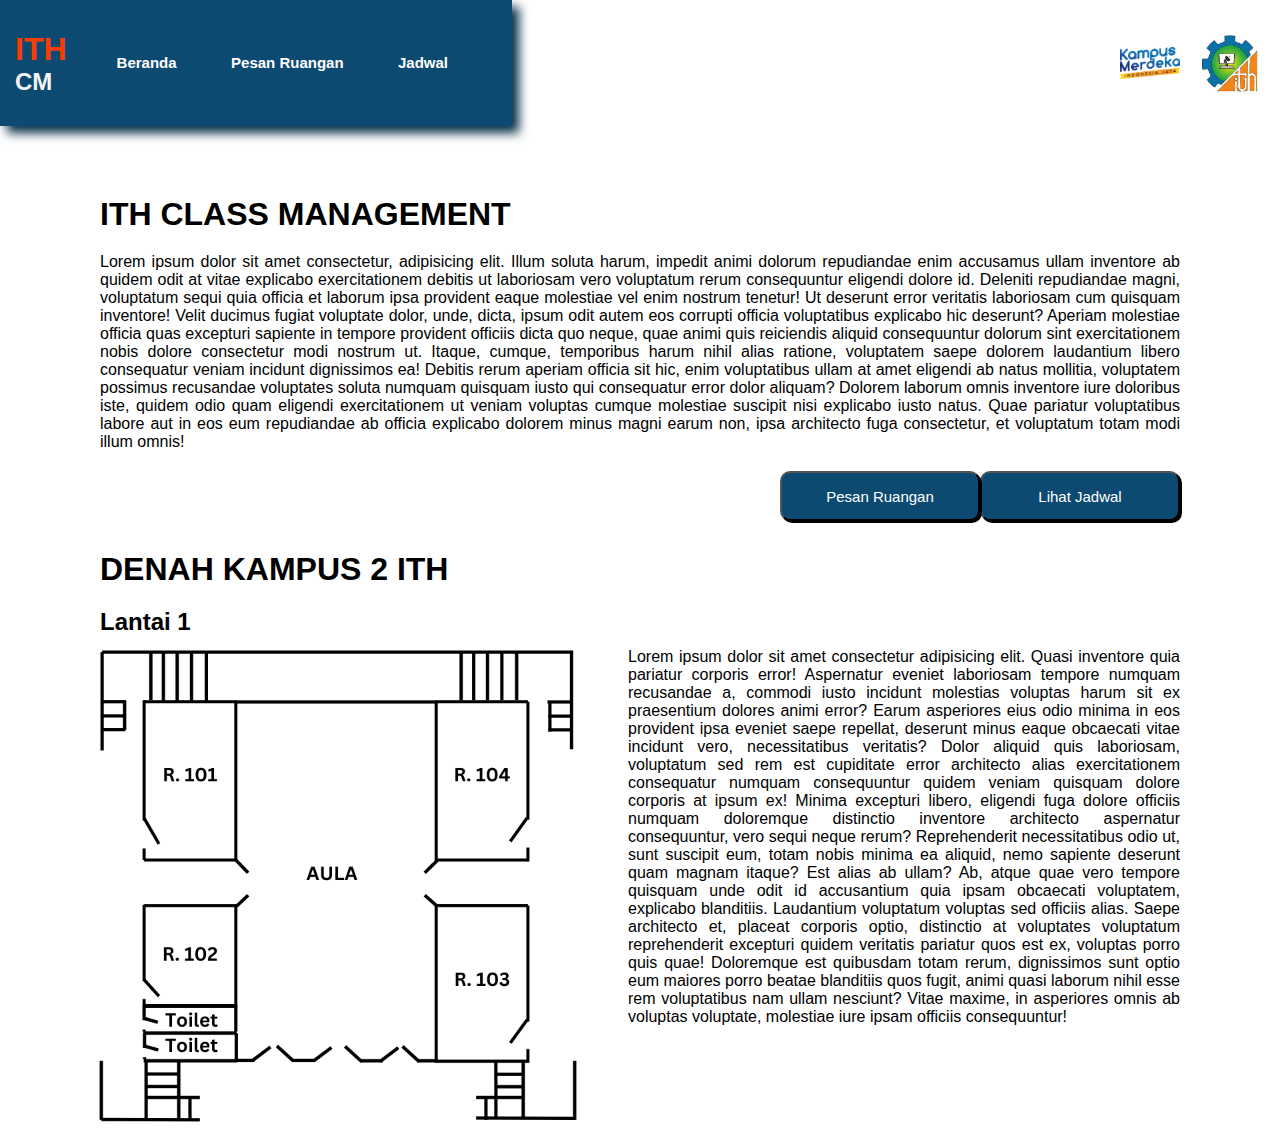
==== index.html @ 382d3ddc "Add files via upload" ====
<!DOCTYPE html>
<html lang="en">
<head>
    <meta charset="UTF-8">
    <meta name="viewport" content="width=device-width, initial-scale=1.0">
    <link rel="stylesheet" href="style.css">
    <link rel="stylesheet" href="fontawesome/css/fontawesome.css">
    <title>BERANDA</title>
</head>
<body>
    <div class="navbar-container">
        <div class="navbar-container-left">
            <div class="brand">
                <h1>ITH</h1>
                <h2>CM</h2>
            </div>
            <ul>
                <li><a href="index.html">Beranda</a></li>
                <li><a href="booking.html">Pesan Ruangan</a></li>
                <li><a href="">Jadwal</a></li>
            </ul>
        </div>
        <div class="navbar-container-right">
            <img class="kampusmerdeka" src="Logo_Kampus_Merdeka_Kemendikbud.png" alt="">
            <img class="ITH" src="ITH.jpg" alt="">
        </div>
    </div>

    <div class="intro">
        <h1 class="title">ITH CLASS MANAGEMENT</h1>
        <p>
            Lorem ipsum dolor sit amet consectetur, adipisicing elit. Illum soluta harum, impedit animi dolorum repudiandae enim accusamus ullam inventore ab quidem odit at vitae explicabo exercitationem debitis ut laboriosam vero voluptatum rerum consequuntur eligendi dolore id. Deleniti repudiandae magni, voluptatum sequi quia officia et laborum ipsa provident eaque molestiae vel enim nostrum tenetur! Ut deserunt error veritatis laboriosam cum quisquam inventore! Velit ducimus fugiat voluptate dolor, unde, dicta, ipsum odit autem eos corrupti officia voluptatibus explicabo hic deserunt? Aperiam molestiae officia quas excepturi sapiente in tempore provident officiis dicta quo neque, quae animi quis reiciendis aliquid consequuntur dolorum sint exercitationem nobis dolore consectetur modi nostrum ut. Itaque, cumque, temporibus harum nihil alias ratione, voluptatem saepe dolorem laudantium libero consequatur veniam incidunt dignissimos ea! Debitis rerum aperiam officia sit hic, enim voluptatibus ullam at amet eligendi ab natus mollitia, voluptatem possimus recusandae voluptates soluta numquam quisquam iusto qui consequatur error dolor aliquam? Dolorem laborum omnis inventore iure doloribus iste, quidem odio quam eligendi exercitationem ut veniam voluptas cumque molestiae suscipit nisi explicabo iusto natus. Quae pariatur voluptatibus labore aut in eos eum repudiandae ab officia explicabo dolorem minus magni earum non, ipsa architecto fuga consectetur, et voluptatum totam modi illum omnis!
        </p>
        <button><a href="">Lihat Jadwal</a></button><button><a href="">Pesan Ruangan</a></button>
    </div>
    <h1 class="title" style="margin-left: 100px; margin-top: 100px;">DENAH KAMPUS 2 ITH</h1>
    <div class="lantai1">
        <div class="denah-lantai1">
            <h2 style="margin-left: 100px;">Lantai 1</h2>
            <img src="R. 102.png" alt="">
        </div>
        <div class="ket-lantai1">
            <p>Lorem ipsum dolor sit amet consectetur adipisicing elit. Quasi inventore quia pariatur corporis error! Aspernatur eveniet laboriosam tempore numquam recusandae a, commodi iusto incidunt molestias voluptas harum sit ex praesentium dolores animi error? Earum asperiores eius odio minima in eos provident ipsa eveniet saepe repellat, deserunt minus eaque obcaecati vitae incidunt vero, necessitatibus veritatis? Dolor aliquid quis laboriosam, voluptatum sed rem est cupiditate error architecto alias exercitationem consequatur numquam consequuntur quidem veniam quisquam dolore corporis at ipsum ex! Minima excepturi libero, eligendi fuga dolore officiis numquam doloremque distinctio inventore architecto aspernatur consequuntur, vero sequi neque rerum? Reprehenderit necessitatibus odio ut, sunt suscipit eum, totam nobis minima ea aliquid, nemo sapiente deserunt quam magnam itaque? Est alias ab ullam? Ab, atque quae vero tempore quisquam unde odit id accusantium quia ipsam obcaecati voluptatem, explicabo blanditiis. Laudantium voluptatum voluptas sed officiis alias. Saepe architecto et, placeat corporis optio, distinctio at voluptates voluptatum reprehenderit excepturi quidem veritatis pariatur quos est ex, voluptas porro quis quae! Doloremque est quibusdam totam rerum, dignissimos sunt optio eum maiores porro beatae blanditiis quos fugit, animi quasi laborum nihil esse rem voluptatibus nam ullam nesciunt? Vitae maxime, in asperiores omnis ab voluptas voluptate, molestiae iure ipsam officiis consequuntur!</p>
        </div>    
    </div>

</body>
</html>
---- style.css ----
*{
    margin: 0;
    padding: 0;
    font-family: Arial, Helvetica, sans-serif;

}

.navbar-container {
    display: flex;
}


.navbar-container-left{
    width: 40%;
    height: 14vh;
    background-color: rgb(13, 74, 114);
    display: flex;
    align-items: center;
    box-shadow: 7px 7px 10px rgb(8, 47, 73);
}

.navbar-container-right {
    width: 60%;
    display: flex;    
    align-items: center;
    float: right;
    justify-content: right;
}

.navbar-container-right img {
    width: 60px;
    float: right;
    margin-right: 20px;
}

.navbar-container-left i {
    font-size: 100px;
}

.navbar-container-left ul li{
    list-style: none;
    display: inline;
    margin-left: 50px;
}

.navbar-container-left ul li a{
    text-decoration: none;
    font-size: 15px;
    color: white;
    font-weight: 800;
}

.navbar-container-left ul li a:hover{
    color: rgb(228, 92, 51);
}

.brand{
    color: whitesmoke;
    margin-left: 15px;
}

.brand h1{
    color: rgb(247, 60, 4);
    font-weight: 700;
}

.brand h2 {
    font-weight: 700;
}

.intro {
    margin-left: 100px;
    margin-right: 100px;
    margin-top: 70px;
}
.title {
    margin-bottom: 20px;
    font-family:'Segoe UI', Tahoma, Geneva, Verdana, sans-serif;
}
.intro p {
    text-align: justify;
    font-family:'Segoe UI', Tahoma, Geneva, Verdana, sans-serif;

}

.intro button {
    margin-top: 20px;
    width: 200px;
    height: 50px;
    background-color: rgb(13, 74, 114);
    border-radius: 10px;
    float: right;
    box-shadow: 2px 2px black;
    
}

.intro button a{
    text-decoration: none;
    color: white;
    font-size: 15px;
}

.lantai1{
    display: flex;
}

.lantai1 .denah-lantai1 img{
    width: 500px;
    margin-left: 88px;
}

.ket-lantai1 {
    margin: 40px;
    margin-right: 100px;
    text-align: justify;
}
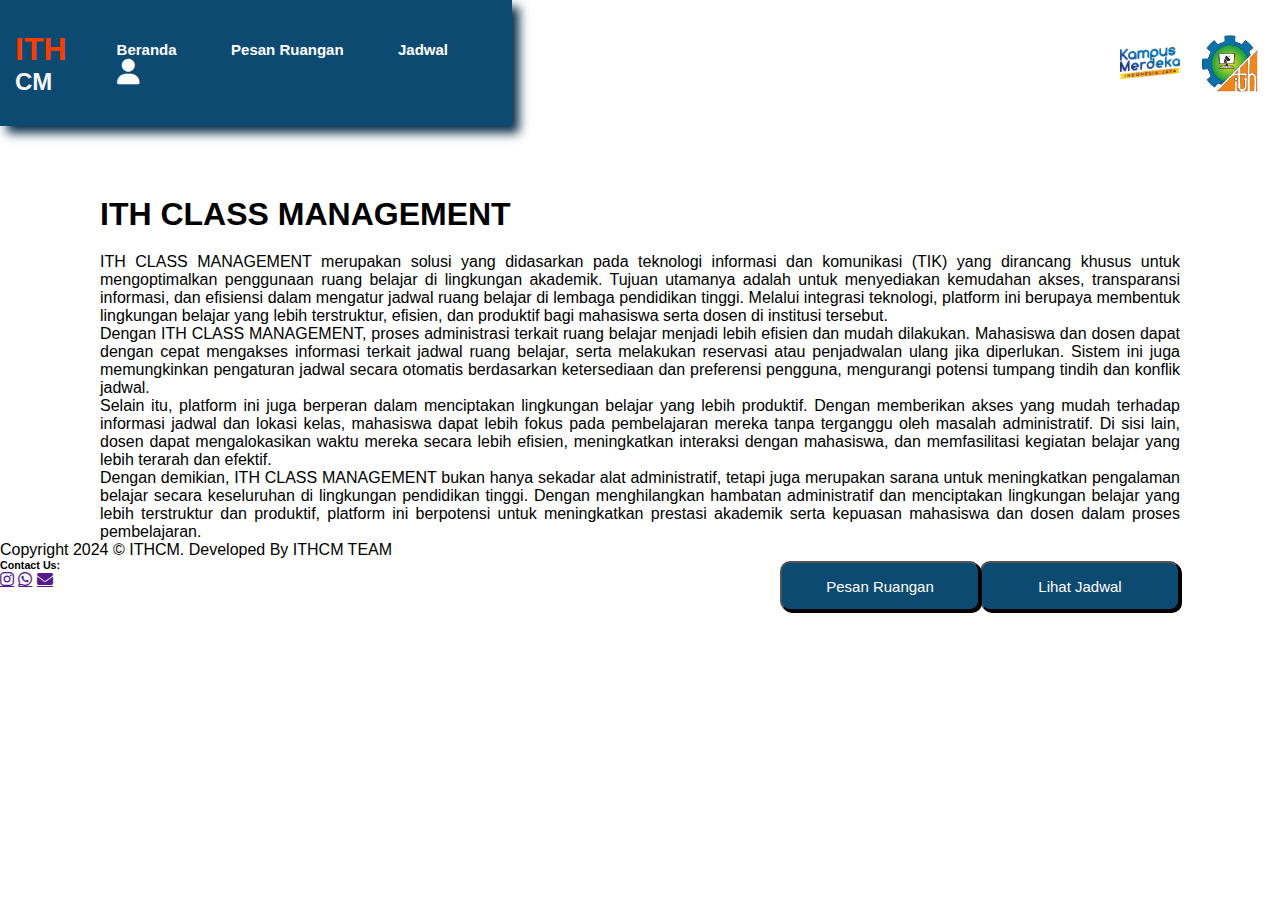
==== commit b06c13ee: "Update index.html" ====
--- a/index.html
+++ b/index.html
@@ -5,10 +5,11 @@
     <meta name="viewport" content="width=device-width, initial-scale=1.0">
     <link rel="stylesheet" href="style.css">
     <link rel="stylesheet" href="fontawesome/css/fontawesome.css">
+    <link rel="stylesheet" href="https://cdnjs.cloudflare.com/ajax/libs/font-awesome/6.5.2/css/all.min.css">
     <title>BERANDA</title>
 </head>
 <body>
-    <div class="navbar-container">
+    <nav class="navbar-container">
         <div class="navbar-container-left">
             <div class="brand">
                 <h1>ITH</h1>
@@ -17,32 +18,39 @@
             <ul>
                 <li><a href="index.html">Beranda</a></li>
                 <li><a href="booking.html">Pesan Ruangan</a></li>
-                <li><a href="">Jadwal</a></li>
+                <li><a href="jadwal.html">Jadwal</a></li>
+                <li><a href=""><i class="fa-solid fa-user" style="font-size: 2vw;"></i></a></li>
             </ul>
         </div>
         <div class="navbar-container-right">
-            <img class="kampusmerdeka" src="Logo_Kampus_Merdeka_Kemendikbud.png" alt="">
-            <img class="ITH" src="ITH.jpg" alt="">
+            <img src="Logo_Kampus_Merdeka_Kemendikbud.png" alt="">
+            <img src="ITH.jpg" alt="">
         </div>
-    </div>
+    </nav>
 
     <div class="intro">
         <h1 class="title">ITH CLASS MANAGEMENT</h1>
         <p>
-            Lorem ipsum dolor sit amet consectetur, adipisicing elit. Illum soluta harum, impedit animi dolorum repudiandae enim accusamus ullam inventore ab quidem odit at vitae explicabo exercitationem debitis ut laboriosam vero voluptatum rerum consequuntur eligendi dolore id. Deleniti repudiandae magni, voluptatum sequi quia officia et laborum ipsa provident eaque molestiae vel enim nostrum tenetur! Ut deserunt error veritatis laboriosam cum quisquam inventore! Velit ducimus fugiat voluptate dolor, unde, dicta, ipsum odit autem eos corrupti officia voluptatibus explicabo hic deserunt? Aperiam molestiae officia quas excepturi sapiente in tempore provident officiis dicta quo neque, quae animi quis reiciendis aliquid consequuntur dolorum sint exercitationem nobis dolore consectetur modi nostrum ut. Itaque, cumque, temporibus harum nihil alias ratione, voluptatem saepe dolorem laudantium libero consequatur veniam incidunt dignissimos ea! Debitis rerum aperiam officia sit hic, enim voluptatibus ullam at amet eligendi ab natus mollitia, voluptatem possimus recusandae voluptates soluta numquam quisquam iusto qui consequatur error dolor aliquam? Dolorem laborum omnis inventore iure doloribus iste, quidem odio quam eligendi exercitationem ut veniam voluptas cumque molestiae suscipit nisi explicabo iusto natus. Quae pariatur voluptatibus labore aut in eos eum repudiandae ab officia explicabo dolorem minus magni earum non, ipsa architecto fuga consectetur, et voluptatum totam modi illum omnis!
+            ITH CLASS MANAGEMENT merupakan solusi yang didasarkan pada teknologi informasi dan komunikasi (TIK) yang dirancang khusus untuk mengoptimalkan penggunaan ruang belajar di lingkungan akademik. Tujuan utamanya adalah untuk menyediakan kemudahan akses, transparansi informasi, dan efisiensi dalam mengatur jadwal ruang belajar di lembaga pendidikan tinggi. Melalui integrasi teknologi, platform ini berupaya membentuk lingkungan belajar yang lebih terstruktur, efisien, dan produktif bagi mahasiswa serta dosen di institusi tersebut.
         </p>
-        <button><a href="">Lihat Jadwal</a></button><button><a href="">Pesan Ruangan</a></button>
+        <p>
+            Dengan ITH CLASS MANAGEMENT, proses administrasi terkait ruang belajar menjadi lebih efisien dan mudah dilakukan. Mahasiswa dan dosen dapat dengan cepat mengakses informasi terkait jadwal ruang belajar, serta melakukan reservasi atau penjadwalan ulang jika diperlukan. Sistem ini juga memungkinkan pengaturan jadwal secara otomatis berdasarkan ketersediaan dan preferensi pengguna, mengurangi potensi tumpang tindih dan konflik jadwal.
+        </p>
+        <p>
+            Selain itu, platform ini juga berperan dalam menciptakan lingkungan belajar yang lebih produktif. Dengan memberikan akses yang mudah terhadap informasi jadwal dan lokasi kelas, mahasiswa dapat lebih fokus pada pembelajaran mereka tanpa terganggu oleh masalah administratif. Di sisi lain, dosen dapat mengalokasikan waktu mereka secara lebih efisien, meningkatkan interaksi dengan mahasiswa, dan memfasilitasi kegiatan belajar yang lebih terarah dan efektif.
+        </p>
+        <p>
+            Dengan demikian, ITH CLASS MANAGEMENT bukan hanya sekadar alat administratif, tetapi juga merupakan sarana untuk meningkatkan pengalaman belajar secara keseluruhan di lingkungan pendidikan tinggi. Dengan menghilangkan hambatan administratif dan menciptakan lingkungan belajar yang lebih terstruktur dan produktif, platform ini berpotensi untuk meningkatkan prestasi akademik serta kepuasan mahasiswa dan dosen dalam proses pembelajaran.
+        </p>
+        <button><a href="jadwal.html">Lihat Jadwal</a></button>
+        <button><a href="booking.html">Pesan Ruangan</a></button>
     </div>
-    <h1 class="title" style="margin-left: 100px; margin-top: 100px;">DENAH KAMPUS 2 ITH</h1>
-    <div class="lantai1">
-        <div class="denah-lantai1">
-            <h2 style="margin-left: 100px;">Lantai 1</h2>
-            <img src="R. 102.png" alt="">
-        </div>
-        <div class="ket-lantai1">
-            <p>Lorem ipsum dolor sit amet consectetur adipisicing elit. Quasi inventore quia pariatur corporis error! Aspernatur eveniet laboriosam tempore numquam recusandae a, commodi iusto incidunt molestias voluptas harum sit ex praesentium dolores animi error? Earum asperiores eius odio minima in eos provident ipsa eveniet saepe repellat, deserunt minus eaque obcaecati vitae incidunt vero, necessitatibus veritatis? Dolor aliquid quis laboriosam, voluptatum sed rem est cupiditate error architecto alias exercitationem consequatur numquam consequuntur quidem veniam quisquam dolore corporis at ipsum ex! Minima excepturi libero, eligendi fuga dolore officiis numquam doloremque distinctio inventore architecto aspernatur consequuntur, vero sequi neque rerum? Reprehenderit necessitatibus odio ut, sunt suscipit eum, totam nobis minima ea aliquid, nemo sapiente deserunt quam magnam itaque? Est alias ab ullam? Ab, atque quae vero tempore quisquam unde odit id accusantium quia ipsam obcaecati voluptatem, explicabo blanditiis. Laudantium voluptatum voluptas sed officiis alias. Saepe architecto et, placeat corporis optio, distinctio at voluptates voluptatum reprehenderit excepturi quidem veritatis pariatur quos est ex, voluptas porro quis quae! Doloremque est quibusdam totam rerum, dignissimos sunt optio eum maiores porro beatae blanditiis quos fugit, animi quasi laborum nihil esse rem voluptatibus nam ullam nesciunt? Vitae maxime, in asperiores omnis ab voluptas voluptate, molestiae iure ipsam officiis consequuntur!</p>
-        </div>    
-    </div>
-
+    <footer class="copyright">Copyright 2024 © ITHCM. Developed By ITHCM TEAM</footer>
+    <footer class="contact">
+        <h6>Contact Us: </h6>
+        <a href="" class="fa-brands fa-instagram"></a>
+        <a href="" class="fa-brands fa-whatsapp"></a>
+        <a href="" class="fa-solid fa-envelope"></a>
+    </footer>
 </body>
 </html>
